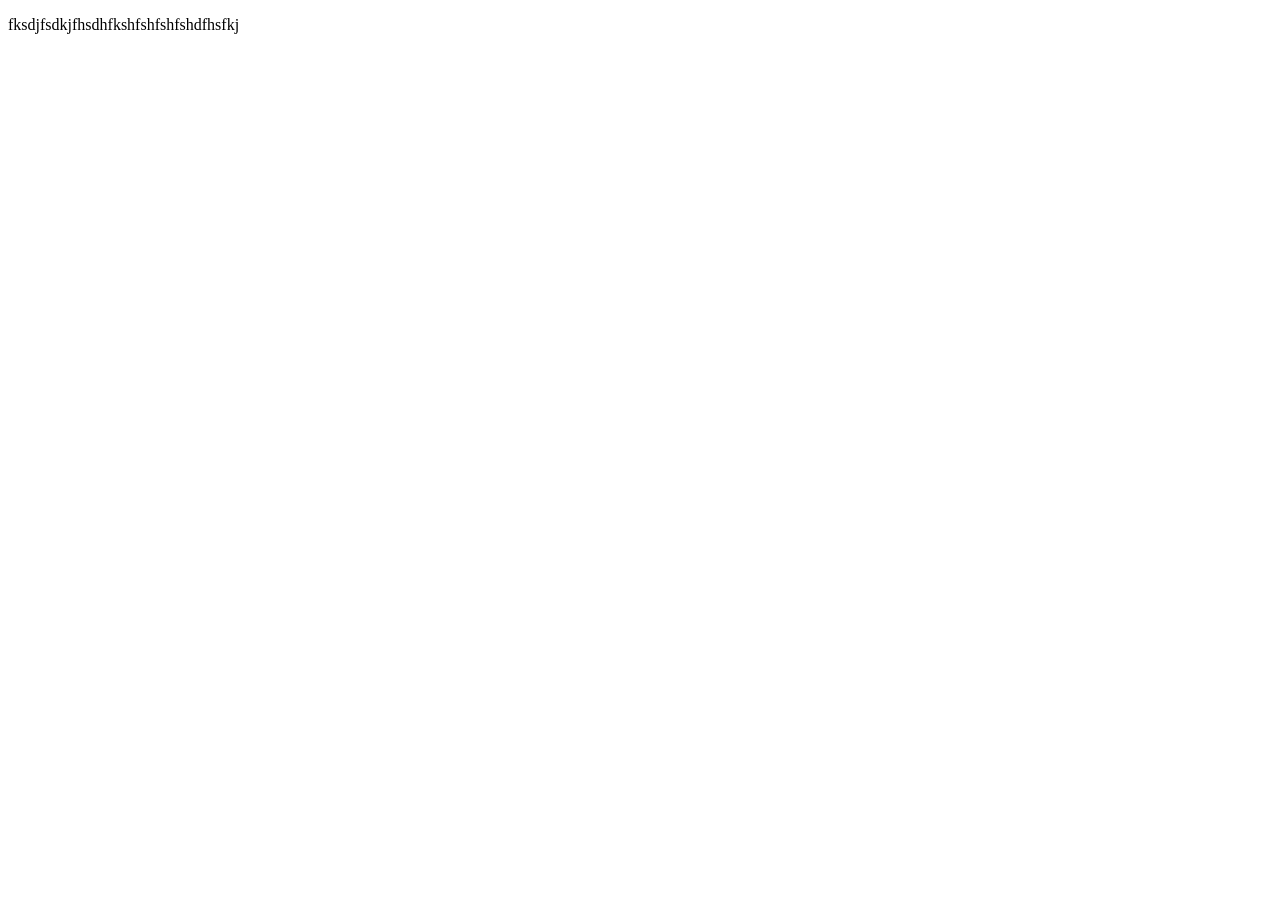
==== app/index.html @ 607a915e "First commit by first project" ====
<!DOCTYPE html>
<html lang="en">
<head>
  <meta charset="UTF-8">
  <meta name="viewport" content="width=device-width, initial-scale=1.0">
  <meta http-equiv="X-UA-Compatible" content="ie=edge">
  <title>CINC Домашняя верстка</title>
</head>
<body>
<p>fksdjfsdkjfhsdhfkshfshfshfshdfhsfkj</p>
</body>
</html>
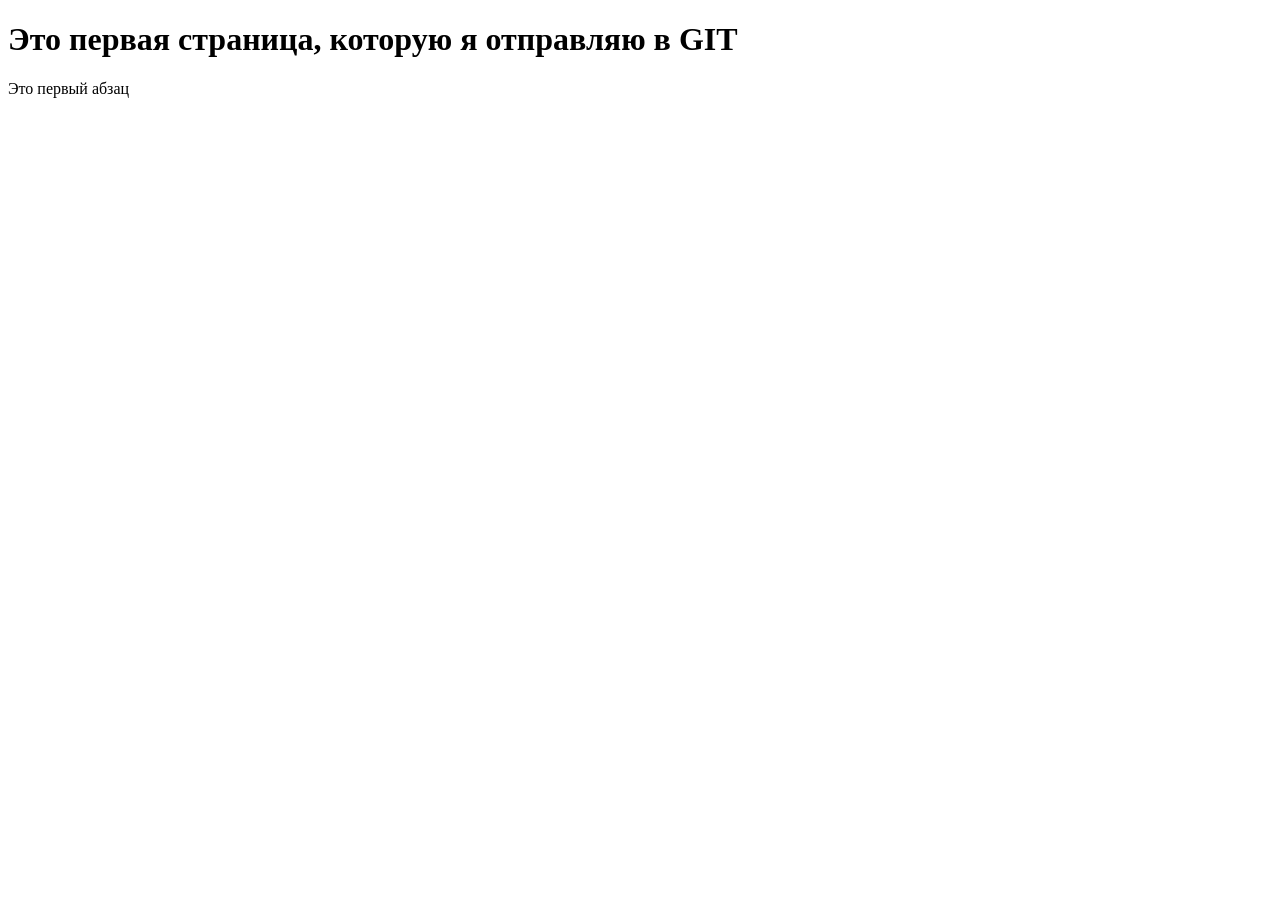
==== commit 7eab552c: "Second commit" ====
--- a/app/index.html
+++ b/app/index.html
@@ -7,6 +7,7 @@
   <title>CINC Домашняя верстка</title>
 </head>
 <body>
-<p>fksdjfsdkjfhsdhfkshfshfshfshdfhsfkj</p>
+  <h1>Это первая страница, которую я отправляю в GIT</h1>
+<p>Это первый абзац</p>
 </body>
 </html>
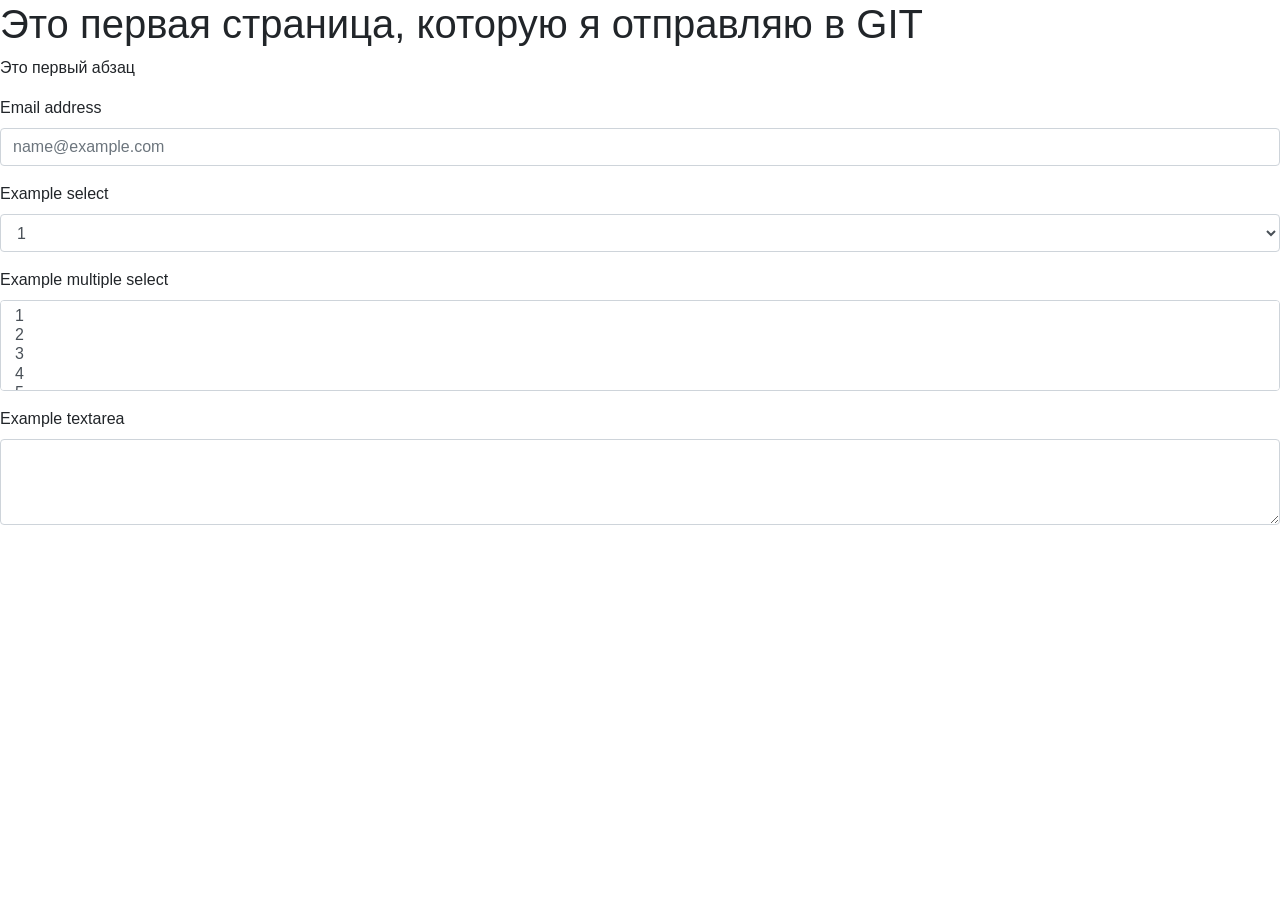
==== commit a73d8cee: "first-com-bott-form" ====
--- a/app/index.html
+++ b/app/index.html
@@ -5,9 +5,41 @@
   <meta name="viewport" content="width=device-width, initial-scale=1.0">
   <meta http-equiv="X-UA-Compatible" content="ie=edge">
   <title>CINC Домашняя верстка</title>
+  <link rel="stylesheet" href="https://stackpath.bootstrapcdn.com/bootstrap/4.3.1/css/bootstrap.min.css" integrity="sha384-ggOyR0iXCbMQv3Xipma34MD+dH/1fQ784/j6cY/iJTQUOhcWr7x9JvoRxT2MZw1T" crossorigin="anonymous">
 </head>
 <body>
+  <div class="container"></div>
   <h1>Это первая страница, которую я отправляю в GIT</h1>
 <p>Это первый абзац</p>
+<form>
+  <div class="form-group">
+    <label for="exampleFormControlInput1">Email address</label>
+    <input type="email" class="form-control" id="exampleFormControlInput1" placeholder="name@example.com">
+  </div>
+  <div class="form-group">
+    <label for="exampleFormControlSelect1">Example select</label>
+    <select class="form-control" id="exampleFormControlSelect1">
+      <option>1</option>
+      <option>2</option>
+      <option>3</option>
+      <option>4</option>
+      <option>5</option>
+    </select>
+  </div>
+  <div class="form-group">
+    <label for="exampleFormControlSelect2">Example multiple select</label>
+    <select multiple class="form-control" id="exampleFormControlSelect2">
+      <option>1</option>
+      <option>2</option>
+      <option>3</option>
+      <option>4</option>
+      <option>5</option>
+    </select>
+  </div>
+  <div class="form-group">
+    <label for="exampleFormControlTextarea1">Example textarea</label>
+    <textarea class="form-control" id="exampleFormControlTextarea1" rows="3"></textarea>
+  </div>
+</form>
 </body>
 </html>
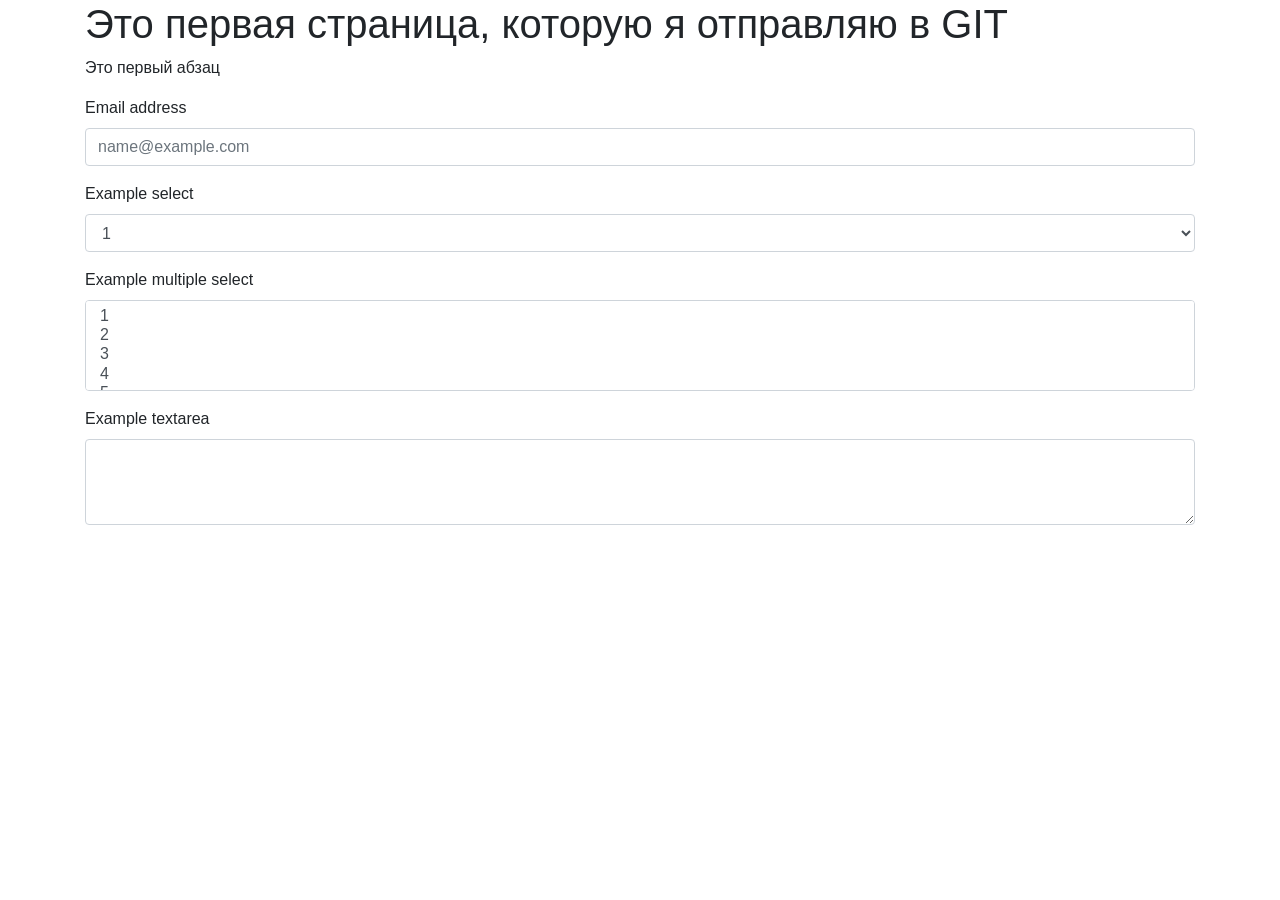
==== commit 18f99e9f: "first-com-bott-form-2" ====
--- a/app/index.html
+++ b/app/index.html
@@ -8,7 +8,7 @@
   <link rel="stylesheet" href="https://stackpath.bootstrapcdn.com/bootstrap/4.3.1/css/bootstrap.min.css" integrity="sha384-ggOyR0iXCbMQv3Xipma34MD+dH/1fQ784/j6cY/iJTQUOhcWr7x9JvoRxT2MZw1T" crossorigin="anonymous">
 </head>
 <body>
-  <div class="container"></div>
+  <div class="container">
   <h1>Это первая страница, которую я отправляю в GIT</h1>
 <p>Это первый абзац</p>
 <form>
@@ -41,5 +41,6 @@
     <textarea class="form-control" id="exampleFormControlTextarea1" rows="3"></textarea>
   </div>
 </form>
+</div>
 </body>
 </html>
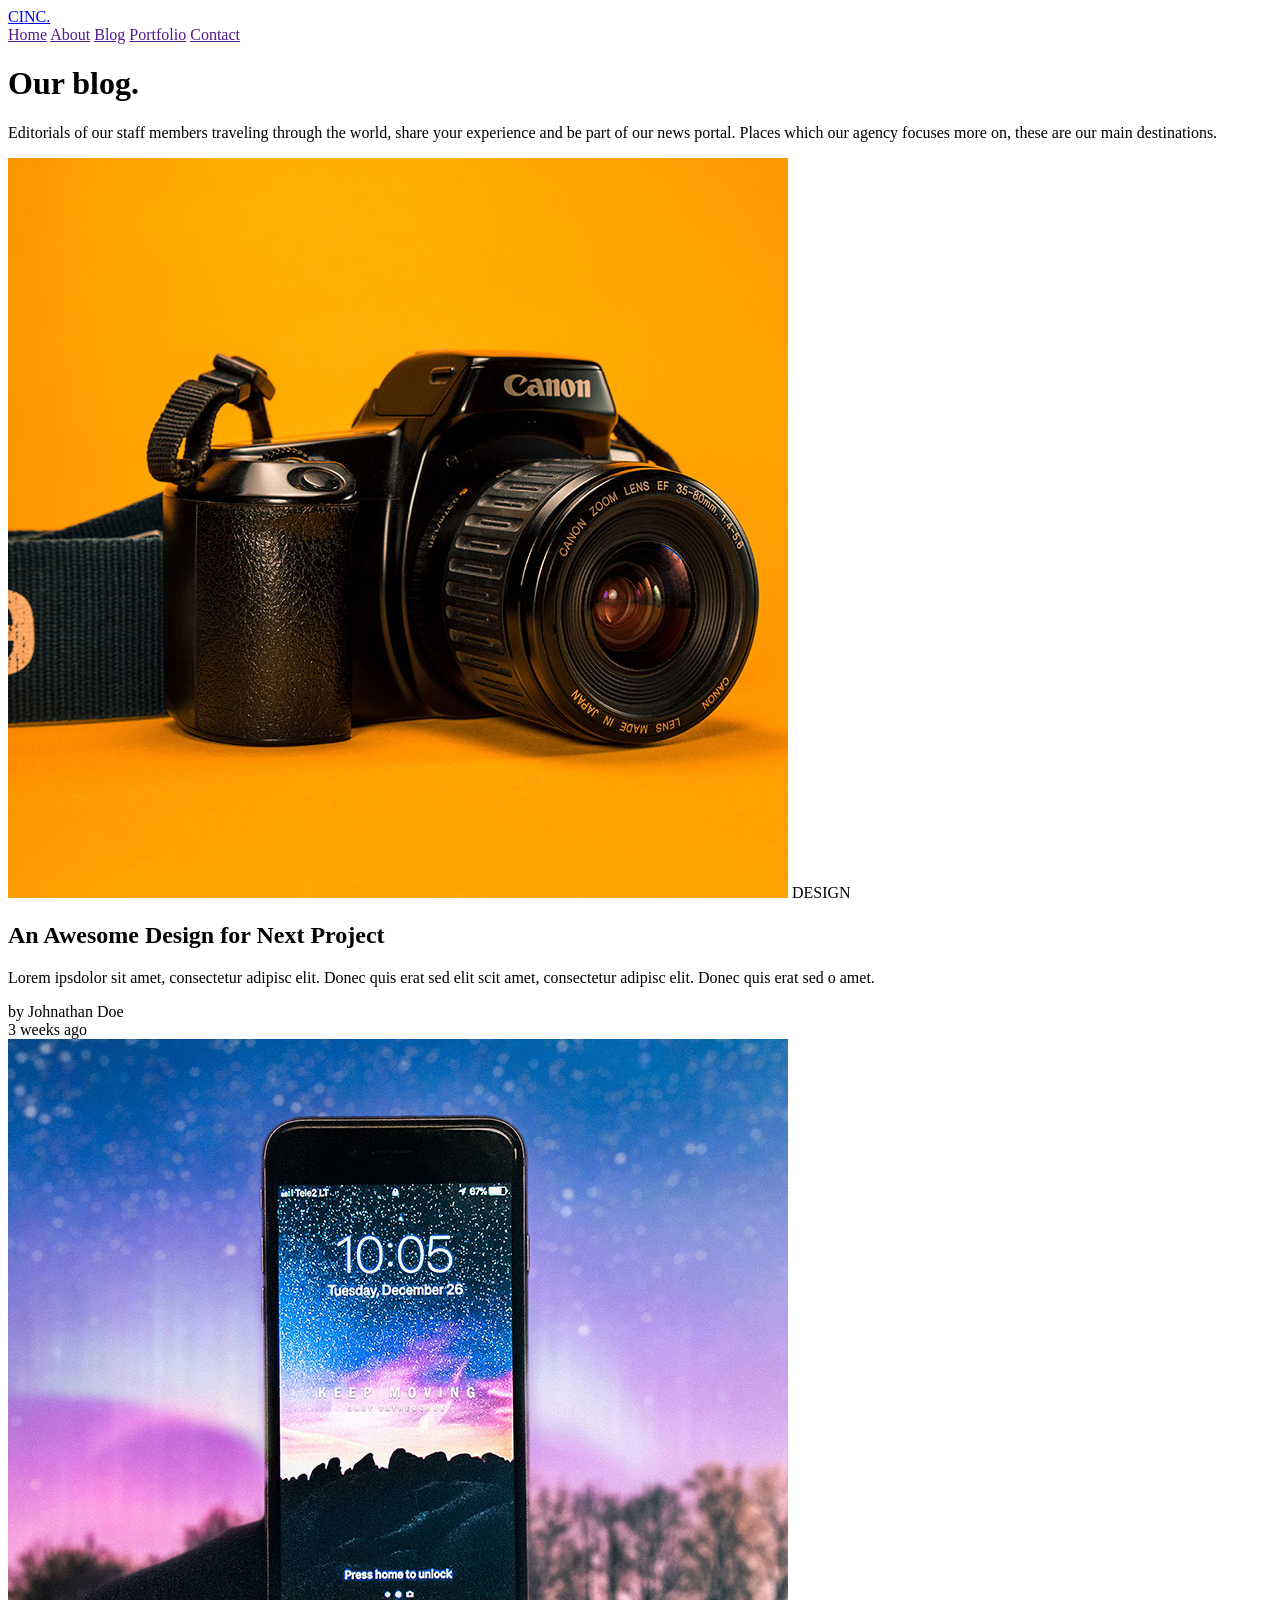
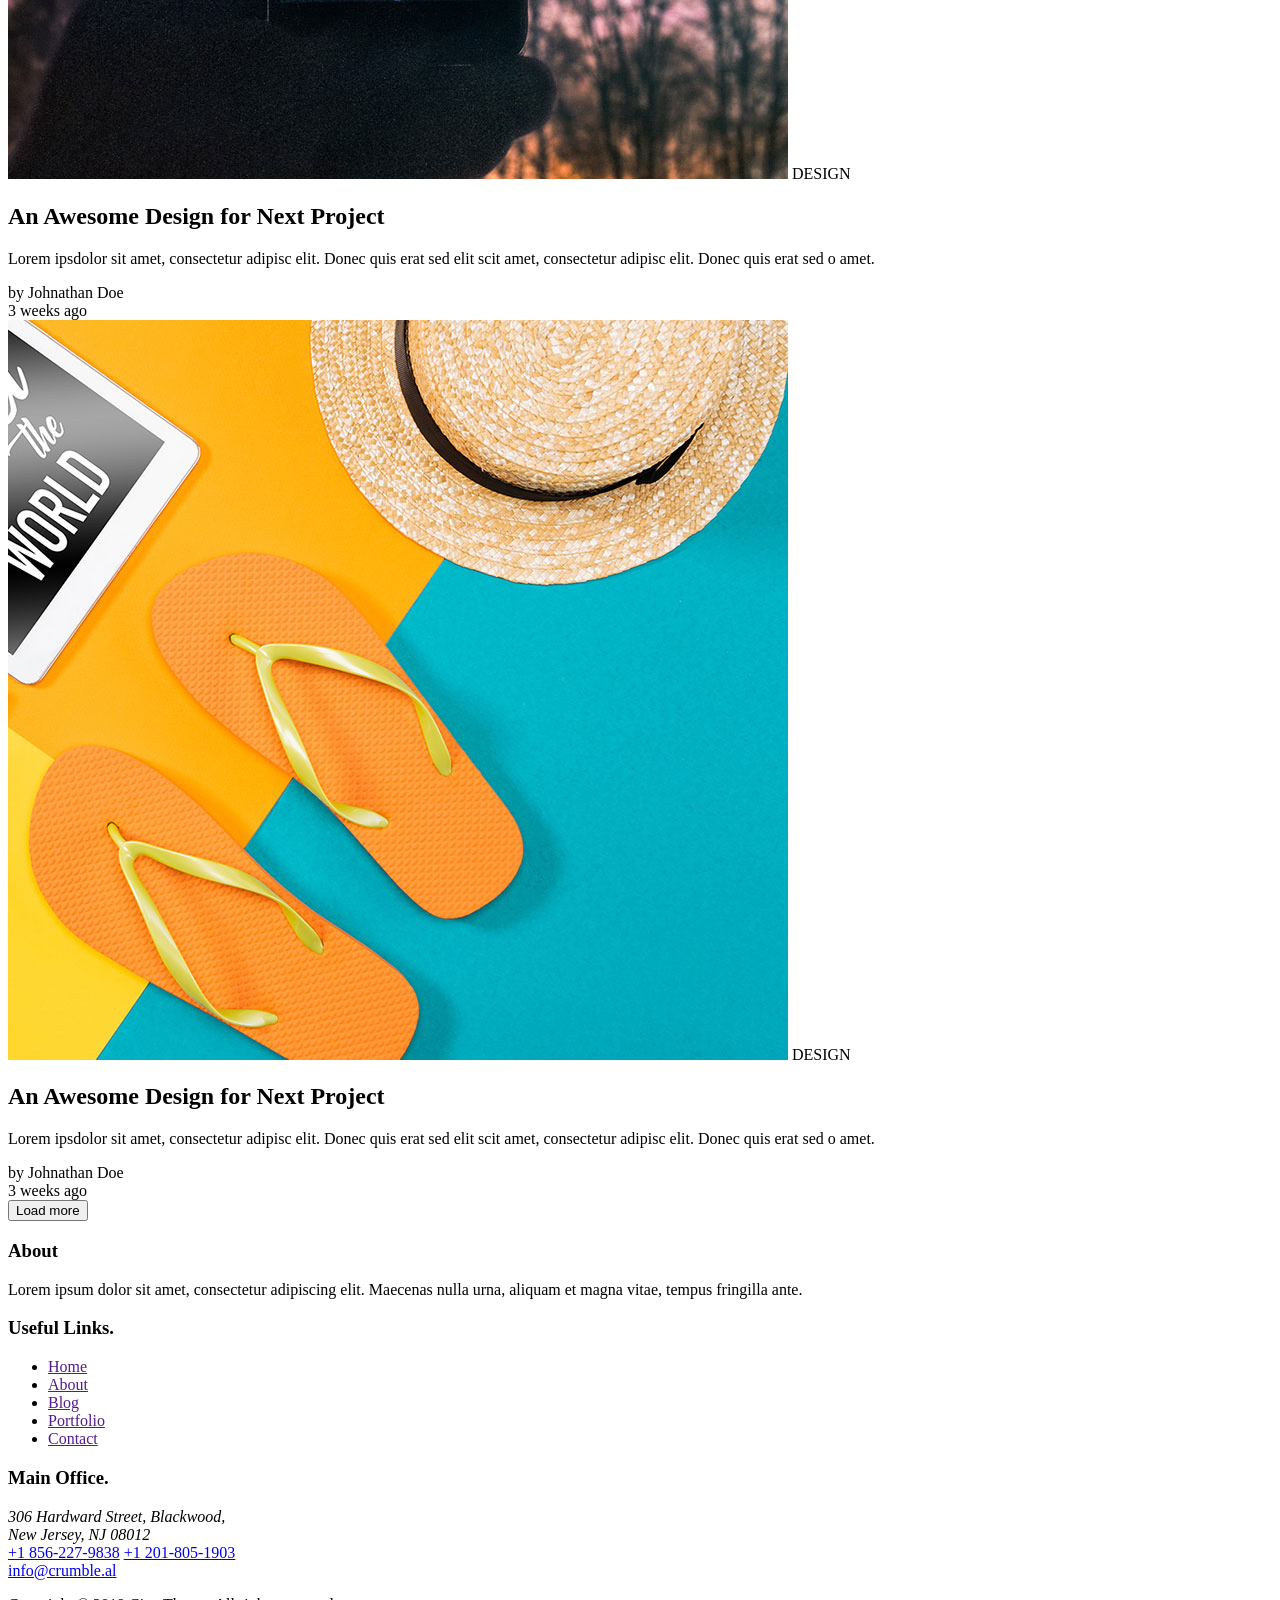
==== commit 88ea4d2a: "First lesson" ====
--- a/app/index.html
+++ b/app/index.html
@@ -5,42 +5,135 @@
   <meta name="viewport" content="width=device-width, initial-scale=1.0">
   <meta http-equiv="X-UA-Compatible" content="ie=edge">
   <title>CINC Домашняя верстка</title>
-  <link rel="stylesheet" href="https://stackpath.bootstrapcdn.com/bootstrap/4.3.1/css/bootstrap.min.css" integrity="sha384-ggOyR0iXCbMQv3Xipma34MD+dH/1fQ784/j6cY/iJTQUOhcWr7x9JvoRxT2MZw1T" crossorigin="anonymous">
+  <link rel="stylesheet" href="/css/main.css">
 </head>
 <body>
-  <div class="container">
-  <h1>Это первая страница, которую я отправляю в GIT</h1>
-<p>Это первый абзац</p>
-<form>
-  <div class="form-group">
-    <label for="exampleFormControlInput1">Email address</label>
-    <input type="email" class="form-control" id="exampleFormControlInput1" placeholder="name@example.com">
+  <header class="header">
+    <div class="container">
+      <div class="row">
+        <div class="col d-flex justify-content-between align-items-center">
+          <a href="/" class="logo">CINC.</a>
+          <nav class="main-nav">
+            <a href="">Home</a>
+            <a href="">About</a>
+            <a href="">Blog</a>
+            <a href="">Portfolio</a>
+            <a href="">Contact</a>
+          </nav>
+        </div>
+      </div>
+    </div>
+  </header>
+  <div class="page-info">
+    <div class="container">
+      <h1 class="page-title">Our blog.</h1>
+      <div class="page-desc">
+        <p>Editorials of our staff members traveling through the world, share your experience and be part of our news portal. Places which our agency focuses more on, these are our main destinations.</p>
+      </div>
+    </div>
   </div>
-  <div class="form-group">
-    <label for="exampleFormControlSelect1">Example select</label>
-    <select class="form-control" id="exampleFormControlSelect1">
-      <option>1</option>
-      <option>2</option>
-      <option>3</option>
-      <option>4</option>
-      <option>5</option>
-    </select>
-  </div>
-  <div class="form-group">
-    <label for="exampleFormControlSelect2">Example multiple select</label>
-    <select multiple class="form-control" id="exampleFormControlSelect2">
-      <option>1</option>
-      <option>2</option>
-      <option>3</option>
-      <option>4</option>
-      <option>5</option>
-    </select>
-  </div>
-  <div class="form-group">
-    <label for="exampleFormControlTextarea1">Example textarea</label>
-    <textarea class="form-control" id="exampleFormControlTextarea1" rows="3"></textarea>
-  </div>
-</form>
-</div>
+  <main class="post-list">
+    <div class="container">
+      <article class="post-item">
+        <img src="img/post1.jpg" alt="" class="post-item-img">
+        <span class="post-item__cat">DESIGN</span>
+        <h2 class="post-item__title">An Awesome Design for Next Project</h2>
+        <div class="post-item__text">
+          <p>Lorem ipsdolor sit amet, consectetur adipisc elit. Donec quis erat sed elit scit amet, consectetur adipisc elit. Donec quis erat sed o amet.</p>
+          <div class="meta-info">
+            <div class="meta-info__author">by Johnathan Doe</div>
+            <div class="meta-info__date">3 weeks ago</div>
+          </div>
+        </div>
+      </article>
+      <article class="post-item">
+        <img src="img/post2.jpg" alt="" class="post-item-img">
+        <span class="post-item__cat">DESIGN</span>
+        <h2 class="post-item__title">An Awesome Design for Next Project</h2>
+        <div class="post-item__text">
+          <p>Lorem ipsdolor sit amet, consectetur adipisc elit. Donec quis erat sed elit scit amet, consectetur adipisc elit. Donec quis erat sed o amet.</p>
+          <div class="meta-info">
+            <div class="meta-info__author">by Johnathan Doe</div>
+            <div class="meta-info__date">3 weeks ago</div>
+          </div>
+        </div>
+      </article>
+      <article class="post-item">
+        <img src="img/post3.jpg" alt="" class="post-item-img">
+        <span class="post-item__cat">DESIGN</span>
+        <h2 class="post-item__title">An Awesome Design for Next Project</h2>
+        <div class="post-item__text">
+          <p>Lorem ipsdolor sit amet, consectetur adipisc elit. Donec quis erat sed elit scit amet, consectetur adipisc elit. Donec quis erat sed o amet.</p>
+          <div class="meta-info">
+            <div class="meta-info__author">by Johnathan Doe</div>
+            <div class="meta-info__date">3 weeks ago</div>
+          </div>
+        </div>
+      </article>
+    </div>
+    <div class="load-btn-wrapper">
+      <div class="container">
+        <div class="row">
+          <div class="col">
+            <button class="btn btn-load-more">Load more</button>
+          </div>
+        </div>
+      </div>
+    </div>
+  </main>
+  <footer>
+      <div class="footer__top">
+        <div class="container">
+          <div class="row">
+            <div class="col-4">
+              <h3 class="footer__title">About</h3>
+              <div class="footer__about-text">
+                <p>Lorem ipsum dolor sit amet, consectetur adipiscing elit. Maecenas nulla urna, aliquam et magna vitae, tempus fringilla ante.</p>
+              </div>
+              <div class="social-list">
+                <a href="" class="social-list__item"><i class="fab fa-facebook-f"></i></a>
+                <a href="" class="social-list__item"><i class="fab fa-facebook-messenger"></i></a>
+                <a href="" class="social-list__item"><i class="fab fa-twitter"></i></a>
+                <a href="" class="social-list__item"><i class="fab fa-linkedin-in"></i></a>
+                <a href="" class="social-list__item"><i class="fab fa-pinterest"></i></a>
+              </div>
+            </div>
+            <div class="col-4">
+              <h3 class="footer__title">Useful Links.</h3>
+              <ul class="footer__nav">
+                <li class="footer__nav-item"><a href="">Home</a></li>
+                <li class="footer__nav-item"><a href="">About</a></li>
+                <li class="footer__nav-item"><a href="">Blog</a></li>
+                <li class="footer__nav-item"><a href="">Portfolio</a></li>
+                <li class="footer__nav-item"><a href="">Contact</a></li>
+              </ul>
+            </div>
+            <div class="col-4">
+              <h3 class="footer__title">Main Office.</h3>
+              <address  class="footer__address">
+                306 Hardward Street, Blackwood, <br>
+                New Jersey, NJ 08012
+              </address>
+              <div class="footer__tels">
+                <a href="tel:+18562279838" class="footer__tels-item">+1 856-227-9838</a>
+                <a href="tel:+12018051903" class="footer__tels-item">+1 201-805-1903</a>
+              </div>
+              <div class="footer__email">
+                <a href="mailto:info@crumble.al?subject=Вопрос">info@crumble.al</a>
+              </div>
+            </div>
+          </div>
+        </div>
+      </div>
+      <div class="footer__bottom">
+        <div class="container">
+          <div class="row">
+            <div class="col">
+              <p>Copyright © 2019 Cinc Theme. All rights reserved.</p>
+            </div>
+          </div>
+        </div>
+      </div>
+  </footer>
 </body>
 </html>
